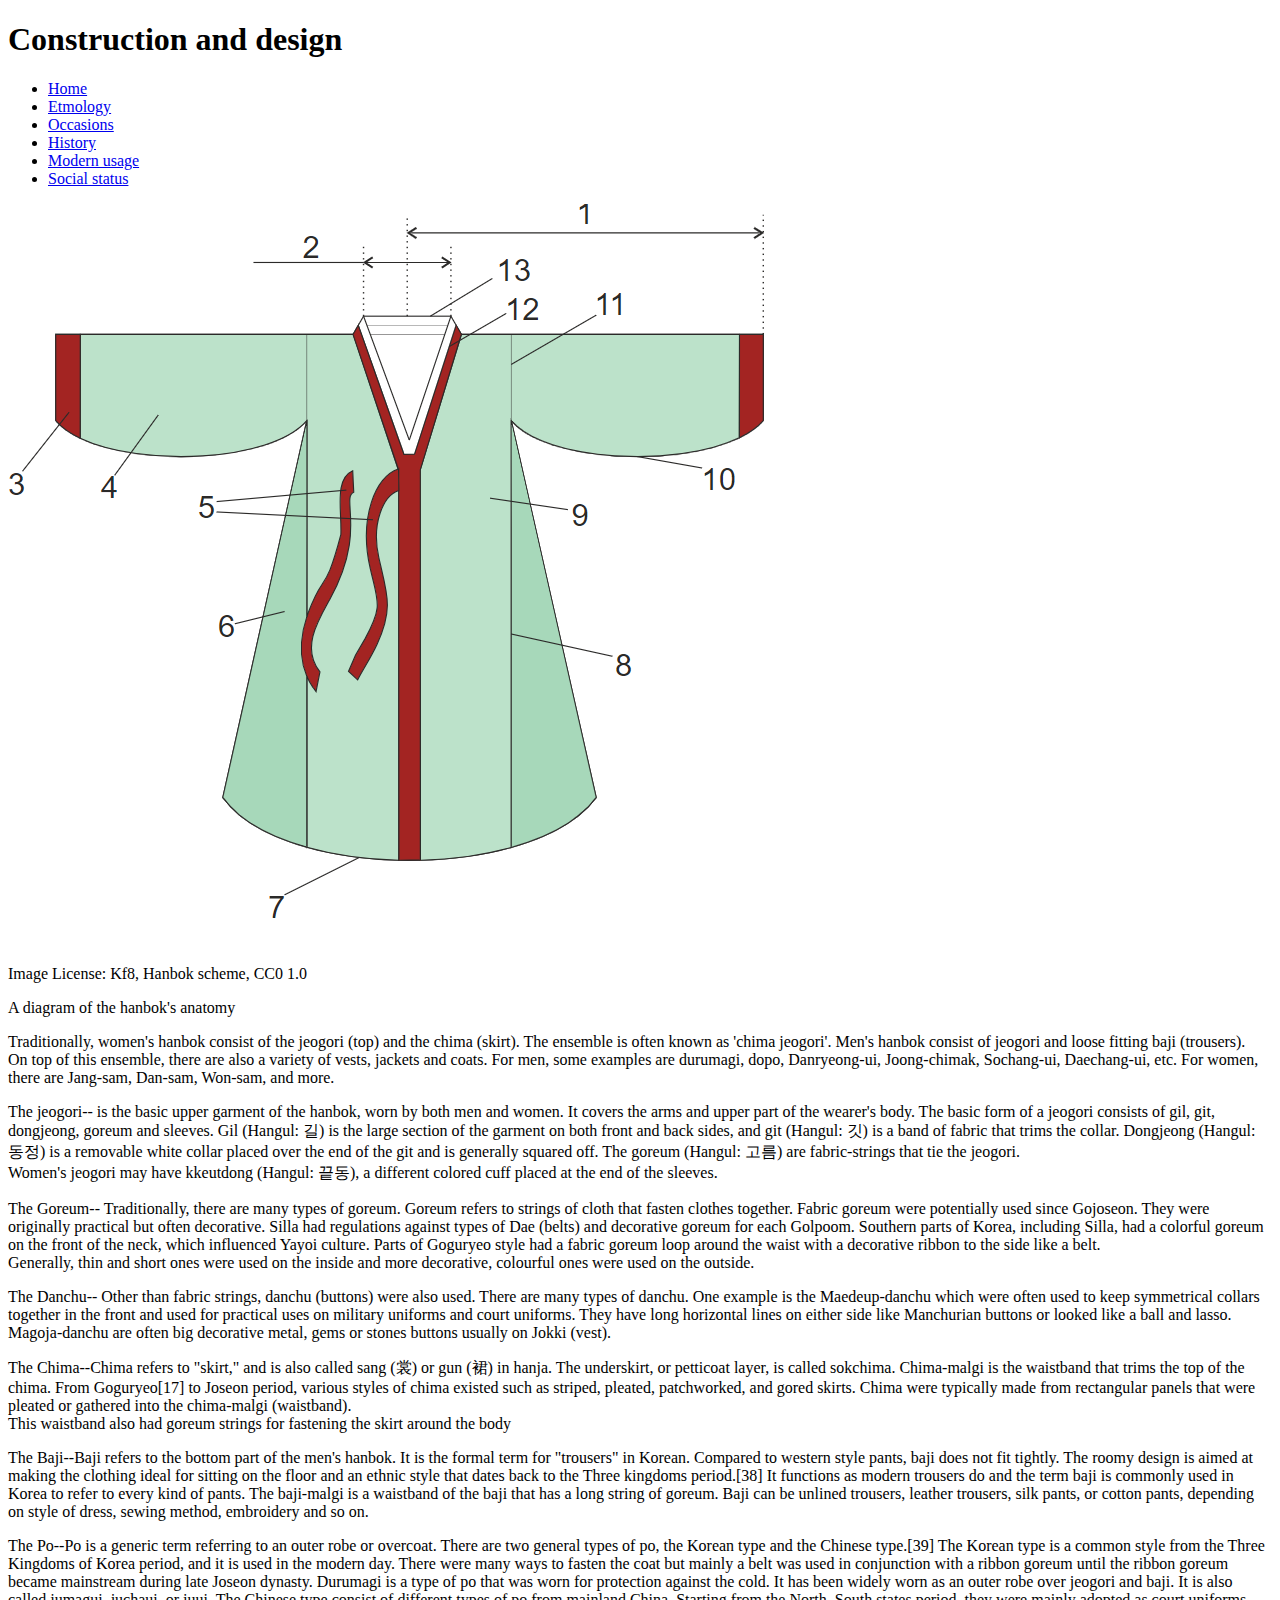
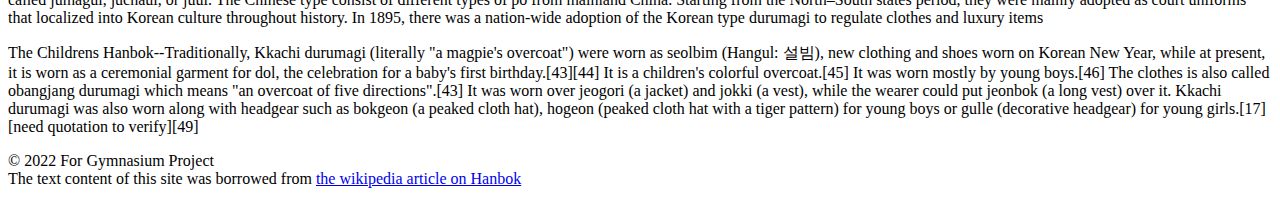
==== pages/Construction-and-design.html @ a3f20449 "added contents on pages" ====
<!DOCTYPE html>
<html lang="en">
<head>
  <meta charset="UTF-8">
  <meta http-equiv="X-UA-Compatible" content="IE=edge">
  <meta name="viewport" content="width=device-width, initial-scale=1.0">
  <title>Construction and design</title>
</head>
<body>
  <header>
    <h1>Construction and design</h1>
  </header>
  <nav>
    <ul class="main-nav">
     <li class="home"><a href="../index.html">Home</a></li>
     <li><a href="./Etmology.html">Etmology</a></li>
     <li><a href="./Occasions.html">Occasions</a></li>
     <li><a href="./History.html">History</a></li>
     <li><a href="./Modern-usage.html">Modern usage</a></li>
     <li><a href="./Social-status.html">Social status</a></li>
    </ul>
 </nav>
 <main>
    <img src="../images/Parts of a Hanbok.png" alt="Parts of a Hanbok">
    <figcaption> Image License: Kf8, Hanbok scheme, CC0 1.0 </figcaption>
    <p>A diagram of the hanbok's anatomy</p>
    <p>Traditionally, women's hanbok consist of the jeogori (top) and the chima (skirt). The ensemble is often known as 'chima jeogori'. Men's hanbok consist of jeogori and loose fitting baji (trousers).<br>
      On top of this ensemble, there are also a variety of vests, jackets and coats. For men, some examples are durumagi, dopo, Danryeong-ui, Joong-chimak, Sochang-ui, Daechang-ui, etc. For women, there are Jang-sam, Dan-sam, Won-sam, and more.</p>
 
 <section>
  <!--This part still needed to be edited-->
    <p>The jeogori-- is the basic upper garment of the hanbok, worn by both men and women. It covers the arms and upper part of the wearer's body.
       The basic form of a jeogori consists of gil, git, dongjeong, goreum and sleeves. Gil (Hangul: 길) is the large section of the garment on both front and back sides, and git (Hangul: 깃) is a band of fabric that trims the collar. Dongjeong (Hangul: 동정) is a removable white collar placed over the end of the git and is generally squared off. The goreum (Hangul: 고름) are fabric-strings that tie the jeogori.<br>
       Women's jeogori may have kkeutdong (Hangul: 끝동), a different colored cuff placed at the end of the sleeves. </p>
    <p>The Goreum-- Traditionally, there are many types of goreum. Goreum refers to strings of cloth that fasten clothes together. Fabric goreum were potentially used since Gojoseon. They were originally practical but often decorative. Silla had regulations against types of Dae (belts) and decorative goreum for each Golpoom. Southern parts of Korea, including Silla, had a colorful goreum on the front of the neck, which influenced Yayoi culture. 
       Parts of Goguryeo style had a fabric goreum loop around the waist with a decorative ribbon to the side like a belt.<br>
       Generally, thin and short ones were used on the inside and more decorative, colourful ones were used on the outside. </p>
    <p>The Danchu-- Other than fabric strings, danchu (buttons) were also used. There are many types of danchu. One example is the Maedeup-danchu which were often used to keep symmetrical collars together in the front and used for practical uses on military uniforms and court uniforms. They have long horizontal lines on either side like Manchurian buttons or looked like a ball and lasso.<br>
       Magoja-danchu are often big decorative metal, gems or stones buttons usually on Jokki (vest).</p>
    <p>The Chima--Chima refers to "skirt," and is also called sang (裳) or gun (裙) in hanja. The underskirt, or petticoat layer, is called sokchima. Chima-malgi is the waistband that trims the top of the chima. From Goguryeo[17] to Joseon period, various styles of chima existed such as striped, pleated, patchworked, and gored skirts. Chima were typically made from rectangular panels that were pleated or gathered into the chima-malgi (waistband).<br>
       This waistband also had goreum strings for fastening the skirt around the body</p>
    <p>The Baji--Baji refers to the bottom part of the men's hanbok. It is the formal term for "trousers" in Korean. Compared to western style pants, baji does not fit tightly.
       The roomy design is aimed at making the clothing ideal for sitting on the floor and an ethnic style that dates back to the Three kingdoms period.[38] 
       It functions as modern trousers do and the term baji is commonly used in Korea to refer to every kind of pants.
       The baji-malgi is a waistband of the baji that has a long string of goreum.
       Baji can be unlined trousers, leather trousers, silk pants, or cotton pants, depending on style of dress, sewing method, embroidery and so on. </p>
    <p>The Po--Po is a generic term referring to an outer robe or overcoat. There are two general types of po, the Korean type and the Chinese type.[39]
      The Korean type is a common style from the Three Kingdoms of Korea period, and it is used in the modern day.
      There were many ways to fasten the coat but mainly a belt was used in conjunction with a ribbon goreum until the ribbon goreum became mainstream during late Joseon dynasty. Durumagi is a type of po that was worn for protection against the cold. It has been widely worn as an outer robe over jeogori and baji. 
      It is also called jumagui, juchaui, or juui.
      The Chinese type consist of different types of po from mainland China. Starting from the North–South states period, they were mainly adopted as court uniforms that localized into Korean culture throughout history. In 1895, there was a nation-wide adoption of the Korean type durumagi to regulate clothes and luxury items</p>
    <p>The Childrens Hanbok--Traditionally, Kkachi durumagi (literally "a magpie's overcoat") were worn as seolbim (Hangul: 설빔), new clothing and shoes worn on Korean New Year, while at present, it is worn as a ceremonial garment for dol, the celebration for a baby's first birthday.[43][44] It is a children's colorful overcoat.[45] It was worn mostly by young boys.[46] The clothes is also called obangjang durumagi which means "an overcoat of five directions".[43] It was worn over jeogori (a jacket) and jokki (a vest), while the wearer could put jeonbok (a long vest) over it.
       Kkachi durumagi was also worn along with headgear such as bokgeon (a peaked cloth hat), hogeon (peaked cloth hat with a tiger pattern) for young boys or gulle (decorative headgear) for young girls.[17][need quotation to verify][49]</p>
    </section>
</main>

 <footer>
  <p>© 2022 For Gymnasium Project<br> The text content of this site was borrowed from <a href="https://en.wikipedia.org/wiki/Hanbok">
      the wikipedia article on Hanbok</a></p>
</footer>
  
  
</body>
</html>
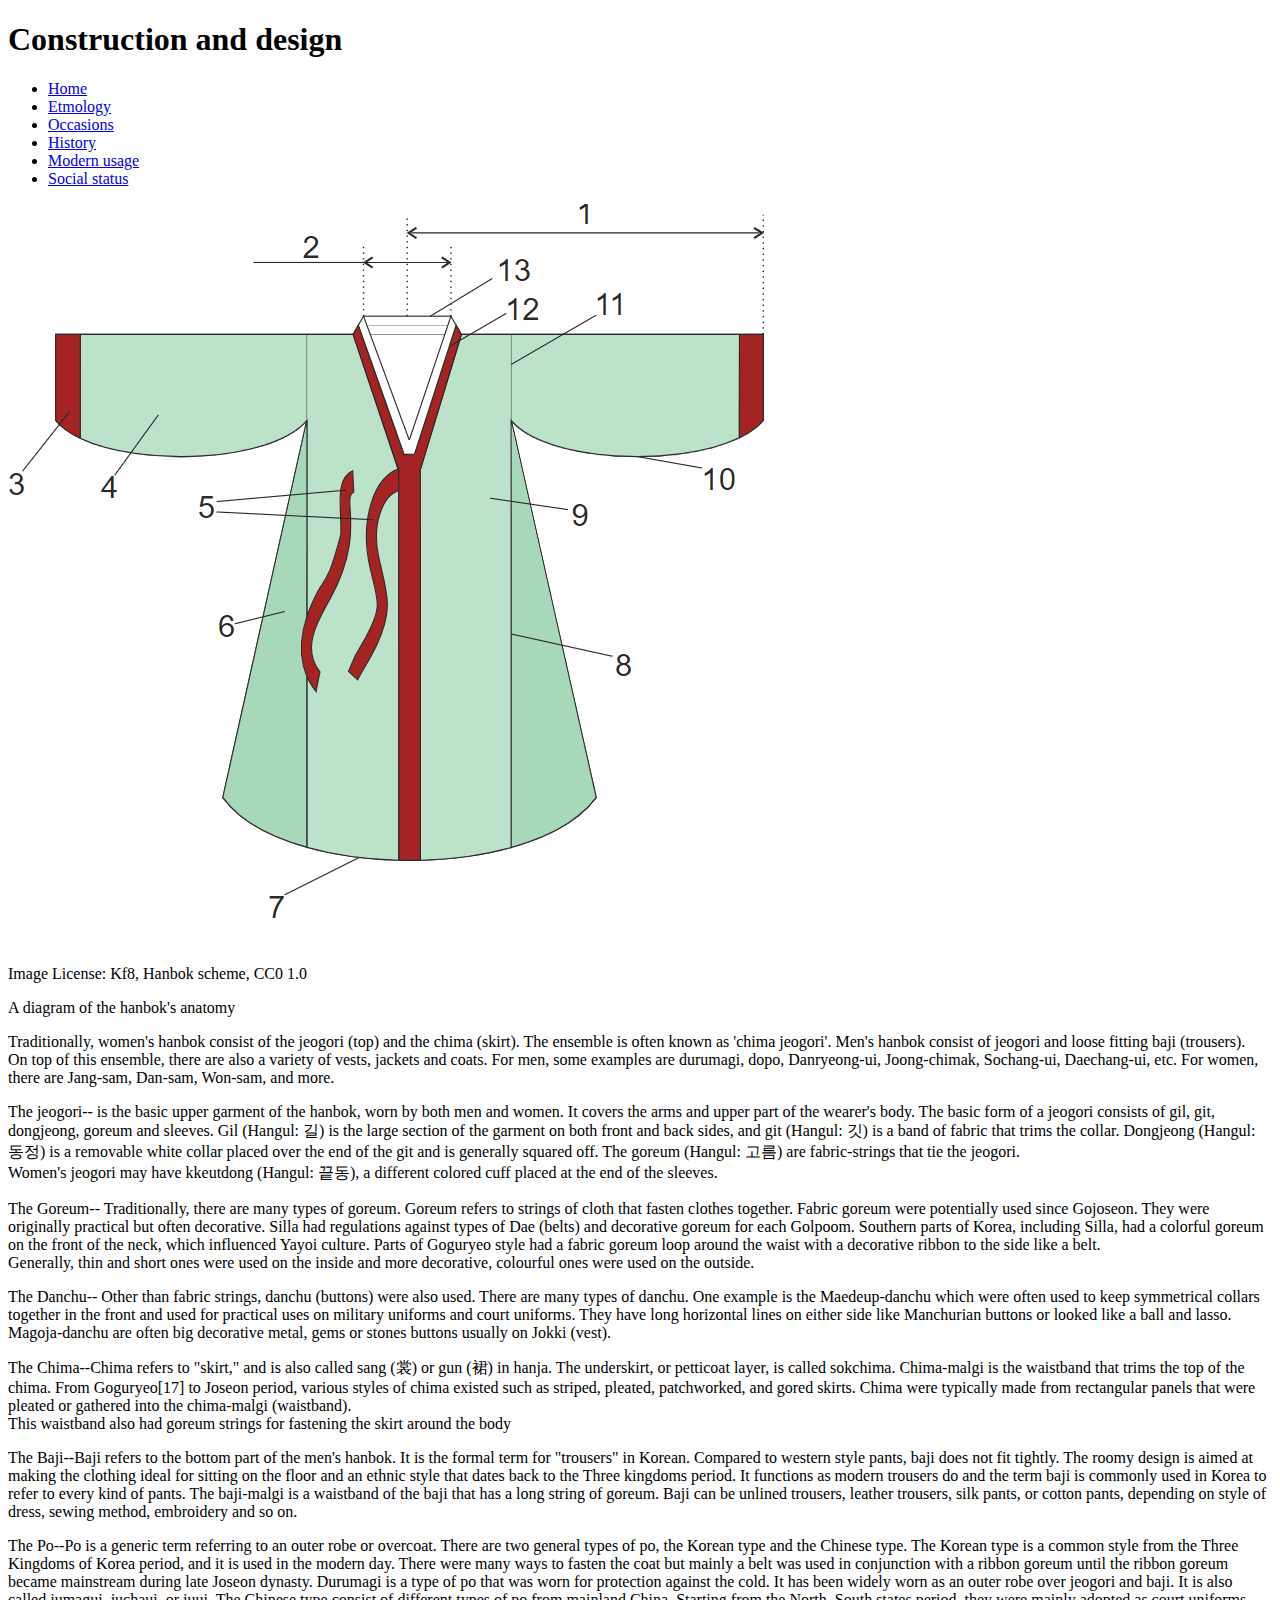
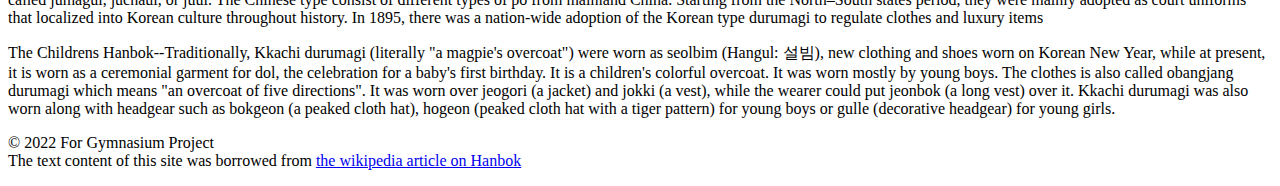
==== commit 30f331ba: "Update Construction-and-design.html" ====
--- a/pages/Construction-and-design.html
+++ b/pages/Construction-and-design.html
@@ -40,17 +40,18 @@
     <p>The Chima--Chima refers to "skirt," and is also called sang (裳) or gun (裙) in hanja. The underskirt, or petticoat layer, is called sokchima. Chima-malgi is the waistband that trims the top of the chima. From Goguryeo[17] to Joseon period, various styles of chima existed such as striped, pleated, patchworked, and gored skirts. Chima were typically made from rectangular panels that were pleated or gathered into the chima-malgi (waistband).<br>
        This waistband also had goreum strings for fastening the skirt around the body</p>
     <p>The Baji--Baji refers to the bottom part of the men's hanbok. It is the formal term for "trousers" in Korean. Compared to western style pants, baji does not fit tightly.
-       The roomy design is aimed at making the clothing ideal for sitting on the floor and an ethnic style that dates back to the Three kingdoms period.[38] 
+       The roomy design is aimed at making the clothing ideal for sitting on the floor and an ethnic style that dates back to the Three kingdoms period.
        It functions as modern trousers do and the term baji is commonly used in Korea to refer to every kind of pants.
        The baji-malgi is a waistband of the baji that has a long string of goreum.
        Baji can be unlined trousers, leather trousers, silk pants, or cotton pants, depending on style of dress, sewing method, embroidery and so on. </p>
-    <p>The Po--Po is a generic term referring to an outer robe or overcoat. There are two general types of po, the Korean type and the Chinese type.[39]
+    <p>The Po--Po is a generic term referring to an outer robe or overcoat. There are two general types of po, the Korean type and the Chinese type.
       The Korean type is a common style from the Three Kingdoms of Korea period, and it is used in the modern day.
       There were many ways to fasten the coat but mainly a belt was used in conjunction with a ribbon goreum until the ribbon goreum became mainstream during late Joseon dynasty. Durumagi is a type of po that was worn for protection against the cold. It has been widely worn as an outer robe over jeogori and baji. 
       It is also called jumagui, juchaui, or juui.
       The Chinese type consist of different types of po from mainland China. Starting from the North–South states period, they were mainly adopted as court uniforms that localized into Korean culture throughout history. In 1895, there was a nation-wide adoption of the Korean type durumagi to regulate clothes and luxury items</p>
-    <p>The Childrens Hanbok--Traditionally, Kkachi durumagi (literally "a magpie's overcoat") were worn as seolbim (Hangul: 설빔), new clothing and shoes worn on Korean New Year, while at present, it is worn as a ceremonial garment for dol, the celebration for a baby's first birthday.[43][44] It is a children's colorful overcoat.[45] It was worn mostly by young boys.[46] The clothes is also called obangjang durumagi which means "an overcoat of five directions".[43] It was worn over jeogori (a jacket) and jokki (a vest), while the wearer could put jeonbok (a long vest) over it.
-       Kkachi durumagi was also worn along with headgear such as bokgeon (a peaked cloth hat), hogeon (peaked cloth hat with a tiger pattern) for young boys or gulle (decorative headgear) for young girls.[17][need quotation to verify][49]</p>
+    <p>The Childrens Hanbok--Traditionally, Kkachi durumagi (literally "a magpie's overcoat") were worn as seolbim (Hangul: 설빔), new clothing and shoes worn on Korean New Year, while at present, it is worn as a ceremonial garment for dol, the celebration for a baby's first birthday. It is a children's colorful overcoat.
+       It was worn mostly by young boys. The clothes is also called obangjang durumagi which means "an overcoat of five directions". It was worn over jeogori (a jacket) and jokki (a vest), while the wearer could put jeonbok (a long vest) over it.
+       Kkachi durumagi was also worn along with headgear such as bokgeon (a peaked cloth hat), hogeon (peaked cloth hat with a tiger pattern) for young boys or gulle (decorative headgear) for young girls.</p>
     </section>
 </main>
 
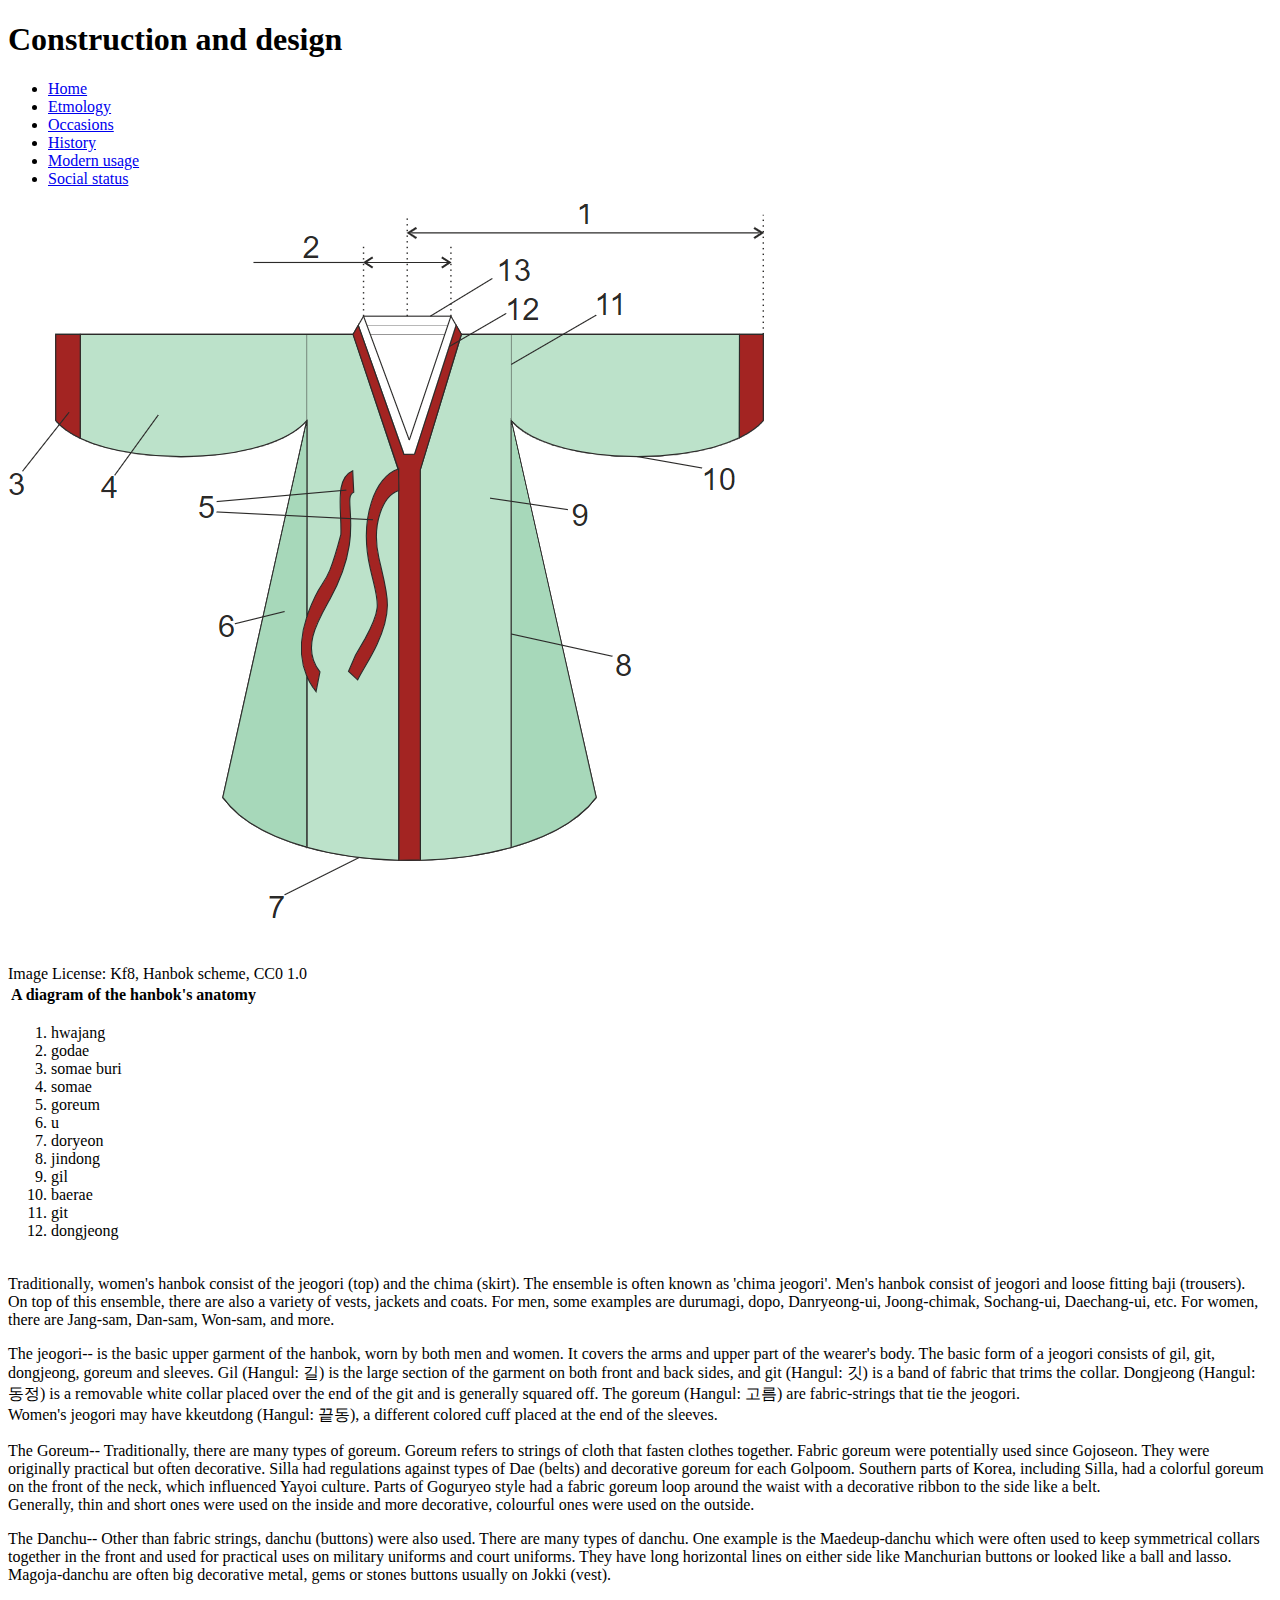
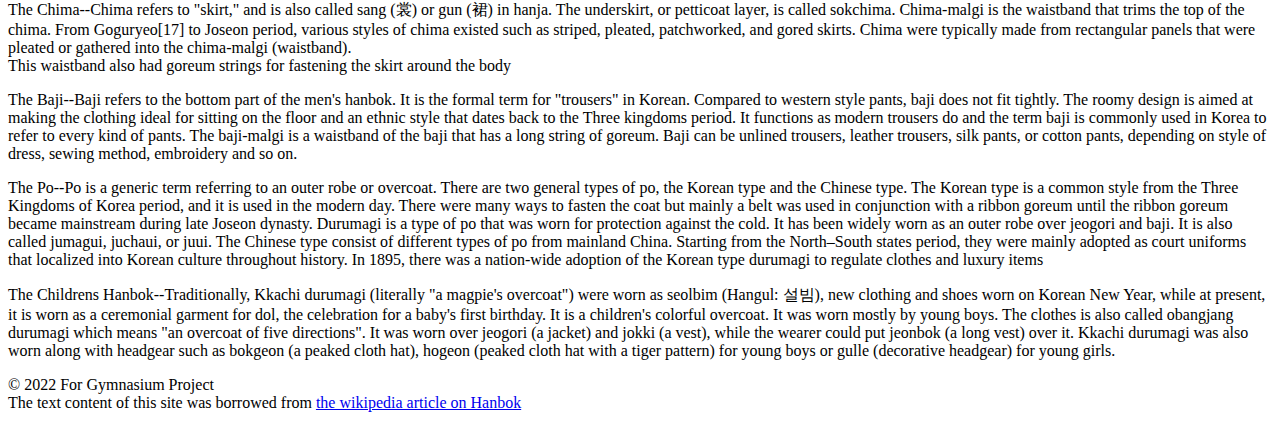
==== commit d5572c6e: "." ====
--- a/pages/Construction-and-design.html
+++ b/pages/Construction-and-design.html
@@ -21,13 +21,37 @@
     </ul>
  </nav>
  <main>
+   <section>
     <img src="../images/Parts of a Hanbok.png" alt="Parts of a Hanbok">
     <figcaption> Image License: Kf8, Hanbok scheme, CC0 1.0 </figcaption>
-    <p>A diagram of the hanbok's anatomy</p>
+    <table>
+      <tr>
+         <th>A diagram of the hanbok's anatomy</th>
+      </tr>
+      <tr>
+         <td>
+            <ol>
+               <li>hwajang</li>
+               <li>godae</li>
+               <li>somae buri</li>
+               <li>somae</li>
+               <li>goreum</li>
+               <li>u</li>
+               <li>doryeon</li>
+               <li>jindong</li>
+               <li>gil</li>
+               <li>baerae</li>
+               <li>git</li>
+               <li>dongjeong</li>
+            </ol>
+         </td>
+      </tr>
+    </table>
+
     <p>Traditionally, women's hanbok consist of the jeogori (top) and the chima (skirt). The ensemble is often known as 'chima jeogori'. Men's hanbok consist of jeogori and loose fitting baji (trousers).<br>
       On top of this ensemble, there are also a variety of vests, jackets and coats. For men, some examples are durumagi, dopo, Danryeong-ui, Joong-chimak, Sochang-ui, Daechang-ui, etc. For women, there are Jang-sam, Dan-sam, Won-sam, and more.</p>
- 
- <section>
+   </section>
+   <section>
   <!--This part still needed to be edited-->
     <p>The jeogori-- is the basic upper garment of the hanbok, worn by both men and women. It covers the arms and upper part of the wearer's body.
        The basic form of a jeogori consists of gil, git, dongjeong, goreum and sleeves. Gil (Hangul: 길) is the large section of the garment on both front and back sides, and git (Hangul: 깃) is a band of fabric that trims the collar. Dongjeong (Hangul: 동정) is a removable white collar placed over the end of the git and is generally squared off. The goreum (Hangul: 고름) are fabric-strings that tie the jeogori.<br>
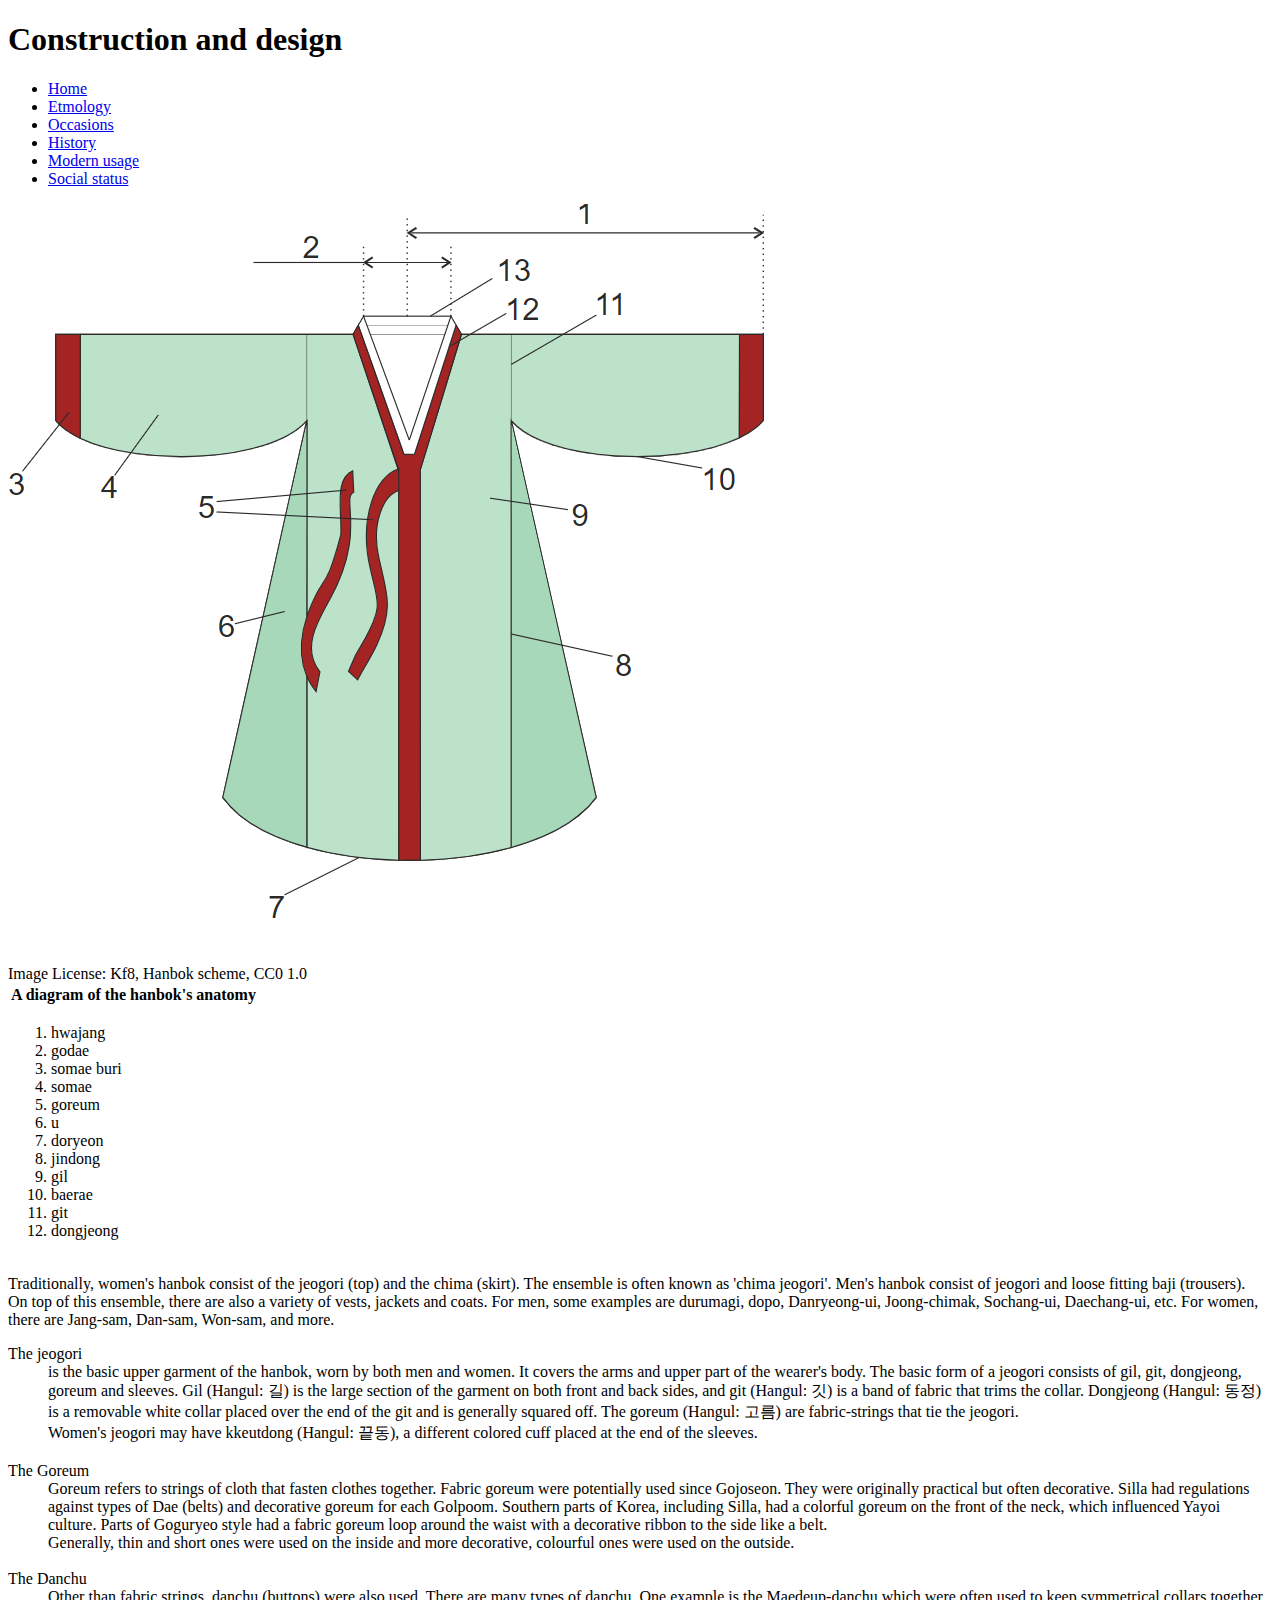
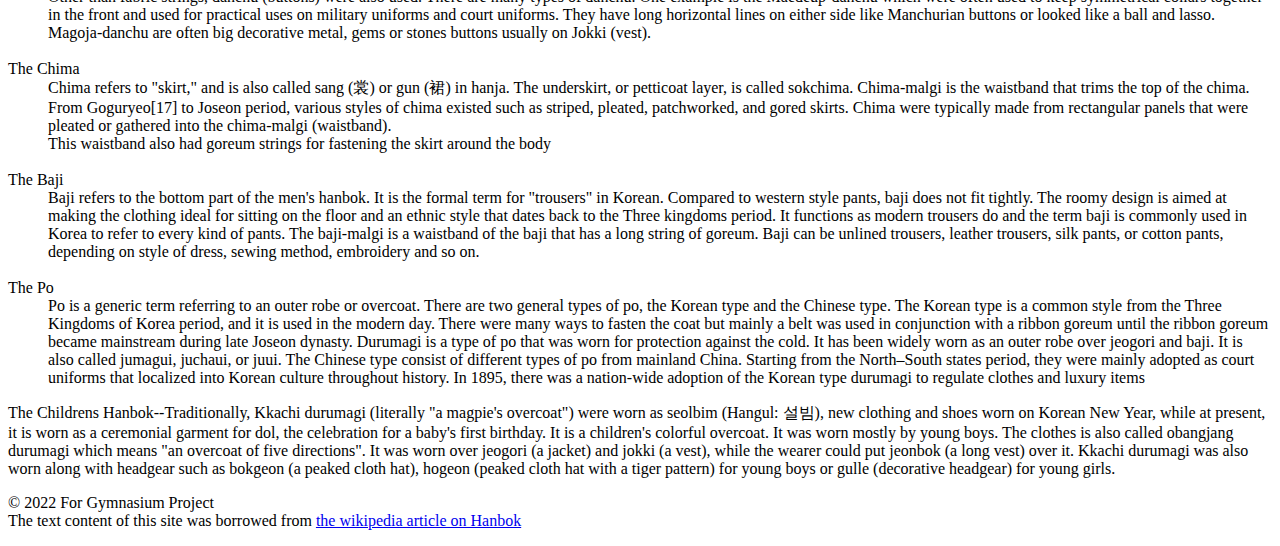
==== commit eb5c1e61: "added image and edited files" ====
--- a/pages/Construction-and-design.html
+++ b/pages/Construction-and-design.html
@@ -53,30 +53,42 @@
    </section>
    <section>
   <!--This part still needed to be edited-->
-    <p>The jeogori-- is the basic upper garment of the hanbok, worn by both men and women. It covers the arms and upper part of the wearer's body.
-       The basic form of a jeogori consists of gil, git, dongjeong, goreum and sleeves. Gil (Hangul: 길) is the large section of the garment on both front and back sides, and git (Hangul: 깃) is a band of fabric that trims the collar. Dongjeong (Hangul: 동정) is a removable white collar placed over the end of the git and is generally squared off. The goreum (Hangul: 고름) are fabric-strings that tie the jeogori.<br>
-       Women's jeogori may have kkeutdong (Hangul: 끝동), a different colored cuff placed at the end of the sleeves. </p>
-    <p>The Goreum-- Traditionally, there are many types of goreum. Goreum refers to strings of cloth that fasten clothes together. Fabric goreum were potentially used since Gojoseon. They were originally practical but often decorative. Silla had regulations against types of Dae (belts) and decorative goreum for each Golpoom. Southern parts of Korea, including Silla, had a colorful goreum on the front of the neck, which influenced Yayoi culture. 
+    <dl>
+      <dt>The jeogori</dt>
+      <dd> is the basic upper garment of the hanbok, worn by both men and women. It covers the arms and upper part of the wearer's body.
+       The basic form of a jeogori consists of gil, git, dongjeong, goreum and sleeves. Gil (Hangul: 길) is the large section of the garment on both front and back sides, and git (Hangul: 깃) is a band of fabric that trims the collar.
+       Dongjeong (Hangul: 동정) is a removable white collar placed over the end of the git and is generally squared off. The goreum (Hangul: 고름) are fabric-strings that tie the jeogori.<br>
+       Women's jeogori may have kkeutdong (Hangul: 끝동), a different colored cuff placed at the end of the sleeves. </dd><br>
+      <dt>The Goreum</dt> 
+      <dd>Goreum refers to strings of cloth that fasten clothes together. Fabric goreum were potentially used since Gojoseon. They were originally practical but often decorative. Silla had regulations against types of Dae (belts) and decorative goreum for each Golpoom.
+       Southern parts of Korea, including Silla, had a colorful goreum on the front of the neck, which influenced Yayoi culture. 
        Parts of Goguryeo style had a fabric goreum loop around the waist with a decorative ribbon to the side like a belt.<br>
-       Generally, thin and short ones were used on the inside and more decorative, colourful ones were used on the outside. </p>
-    <p>The Danchu-- Other than fabric strings, danchu (buttons) were also used. There are many types of danchu. One example is the Maedeup-danchu which were often used to keep symmetrical collars together in the front and used for practical uses on military uniforms and court uniforms. They have long horizontal lines on either side like Manchurian buttons or looked like a ball and lasso.<br>
-       Magoja-danchu are often big decorative metal, gems or stones buttons usually on Jokki (vest).</p>
-    <p>The Chima--Chima refers to "skirt," and is also called sang (裳) or gun (裙) in hanja. The underskirt, or petticoat layer, is called sokchima. Chima-malgi is the waistband that trims the top of the chima. From Goguryeo[17] to Joseon period, various styles of chima existed such as striped, pleated, patchworked, and gored skirts. Chima were typically made from rectangular panels that were pleated or gathered into the chima-malgi (waistband).<br>
-       This waistband also had goreum strings for fastening the skirt around the body</p>
-    <p>The Baji--Baji refers to the bottom part of the men's hanbok. It is the formal term for "trousers" in Korean. Compared to western style pants, baji does not fit tightly.
+       Generally, thin and short ones were used on the inside and more decorative, colourful ones were used on the outside.</dd><br>
+      <dt>The Danchu</dt>
+      <dd>Other than fabric strings, danchu (buttons) were also used. There are many types of danchu. One example is the Maedeup-danchu which were often used to keep symmetrical collars together in the front and used for practical uses on military uniforms and court uniforms. 
+       They have long horizontal lines on either side like Manchurian buttons or looked like a ball and lasso.<br>
+       Magoja-danchu are often big decorative metal, gems or stones buttons usually on Jokki (vest).</dd><br>
+      <dt>The Chima</dt>
+      <dd>Chima refers to "skirt," and is also called sang (裳) or gun (裙) in hanja. The underskirt, or petticoat layer, is called sokchima. Chima-malgi is the waistband that trims the top of the chima. From Goguryeo[17] to Joseon period, various styles of chima existed such as striped, pleated, patchworked, and gored skirts.
+       Chima were typically made from rectangular panels that were pleated or gathered into the chima-malgi (waistband).<br>
+       This waistband also had goreum strings for fastening the skirt around the body</dd><br>
+      <dt>The Baji</dt>
+      <dd>Baji refers to the bottom part of the men's hanbok. It is the formal term for "trousers" in Korean. Compared to western style pants, baji does not fit tightly.
        The roomy design is aimed at making the clothing ideal for sitting on the floor and an ethnic style that dates back to the Three kingdoms period.
        It functions as modern trousers do and the term baji is commonly used in Korea to refer to every kind of pants.
        The baji-malgi is a waistband of the baji that has a long string of goreum.
-       Baji can be unlined trousers, leather trousers, silk pants, or cotton pants, depending on style of dress, sewing method, embroidery and so on. </p>
-    <p>The Po--Po is a generic term referring to an outer robe or overcoat. There are two general types of po, the Korean type and the Chinese type.
+       Baji can be unlined trousers, leather trousers, silk pants, or cotton pants, depending on style of dress, sewing method, embroidery and so on. </dd><br>
+      <dt>The Po</dt>
+      <dd>Po is a generic term referring to an outer robe or overcoat. There are two general types of po, the Korean type and the Chinese type.
       The Korean type is a common style from the Three Kingdoms of Korea period, and it is used in the modern day.
       There were many ways to fasten the coat but mainly a belt was used in conjunction with a ribbon goreum until the ribbon goreum became mainstream during late Joseon dynasty. Durumagi is a type of po that was worn for protection against the cold. It has been widely worn as an outer robe over jeogori and baji. 
       It is also called jumagui, juchaui, or juui.
-      The Chinese type consist of different types of po from mainland China. Starting from the North–South states period, they were mainly adopted as court uniforms that localized into Korean culture throughout history. In 1895, there was a nation-wide adoption of the Korean type durumagi to regulate clothes and luxury items</p>
+      The Chinese type consist of different types of po from mainland China. Starting from the North–South states period, they were mainly adopted as court uniforms that localized into Korean culture throughout history. In 1895, there was a nation-wide adoption of the Korean type durumagi to regulate clothes and luxury items</dd>
     <p>The Childrens Hanbok--Traditionally, Kkachi durumagi (literally "a magpie's overcoat") were worn as seolbim (Hangul: 설빔), new clothing and shoes worn on Korean New Year, while at present, it is worn as a ceremonial garment for dol, the celebration for a baby's first birthday. It is a children's colorful overcoat.
        It was worn mostly by young boys. The clothes is also called obangjang durumagi which means "an overcoat of five directions". It was worn over jeogori (a jacket) and jokki (a vest), while the wearer could put jeonbok (a long vest) over it.
        Kkachi durumagi was also worn along with headgear such as bokgeon (a peaked cloth hat), hogeon (peaked cloth hat with a tiger pattern) for young boys or gulle (decorative headgear) for young girls.</p>
-    </section>
+    </dl>
+   </section>
 </main>
 
  <footer>
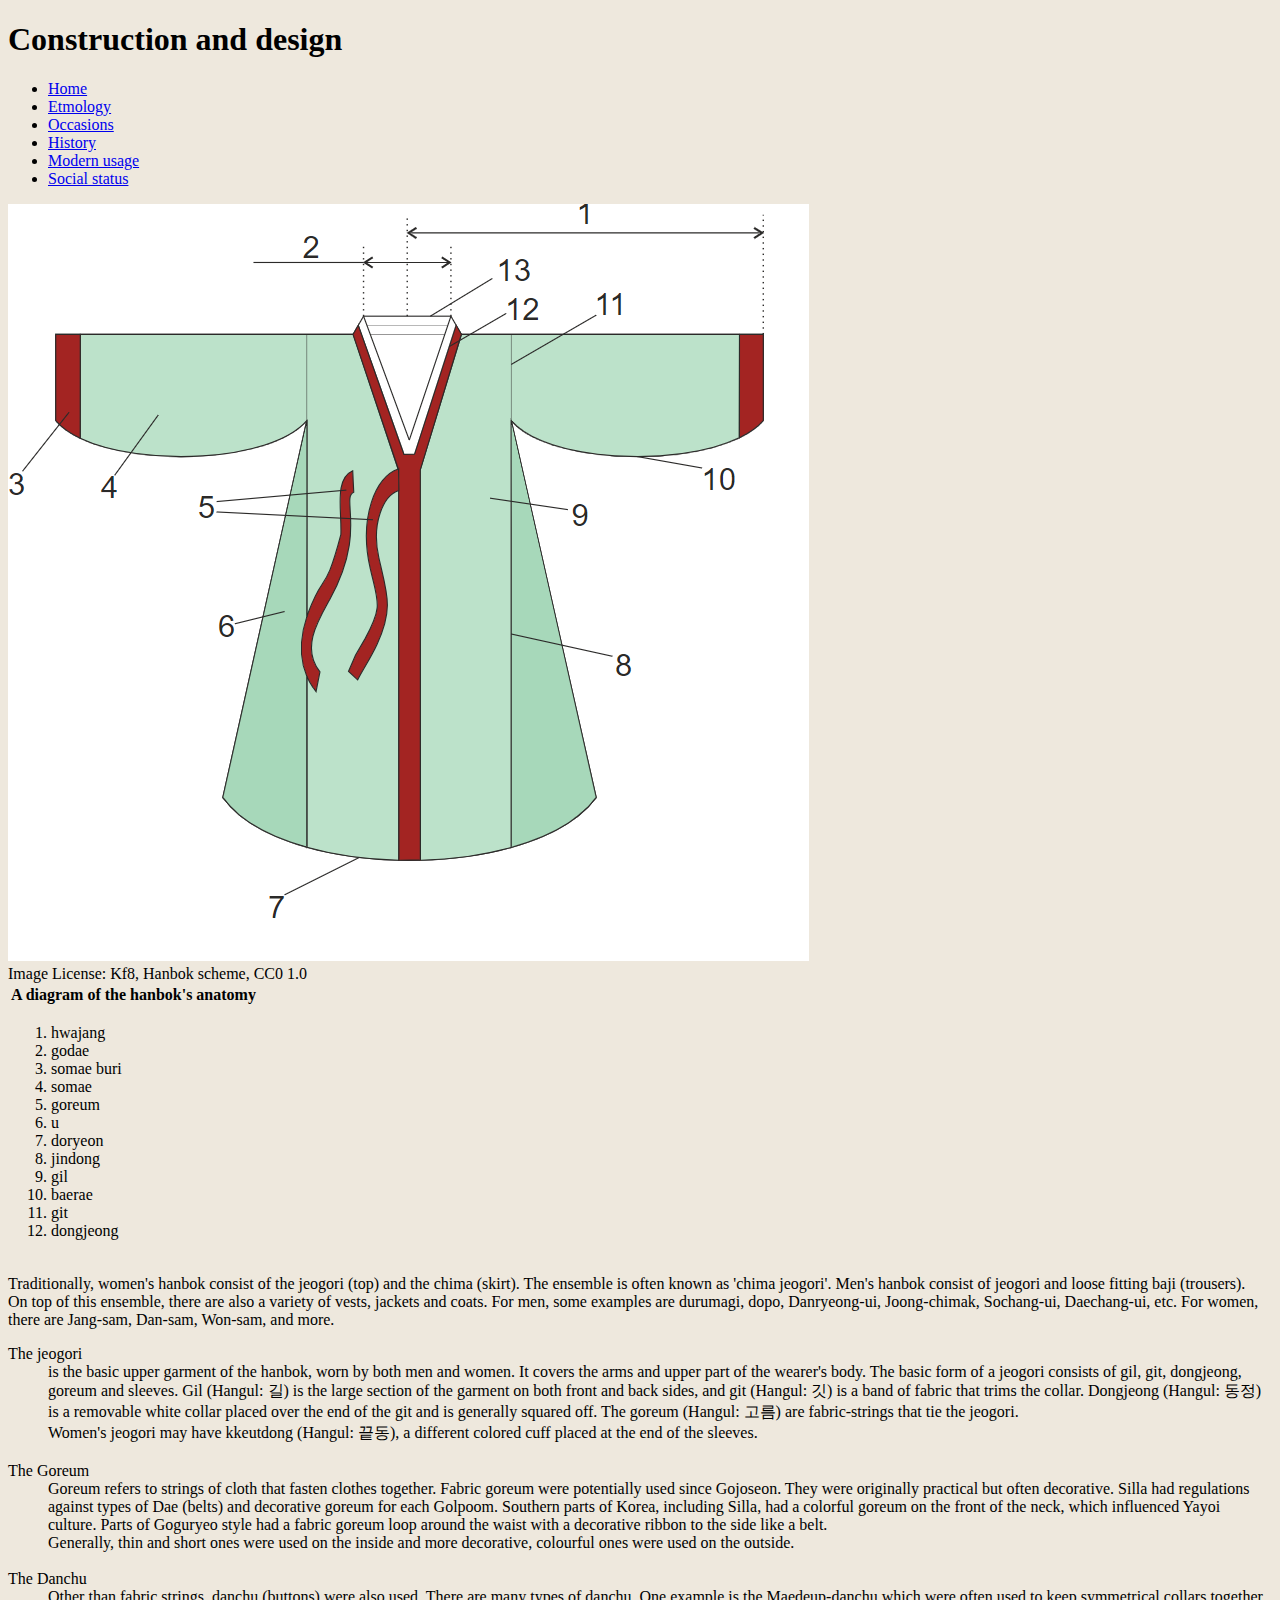
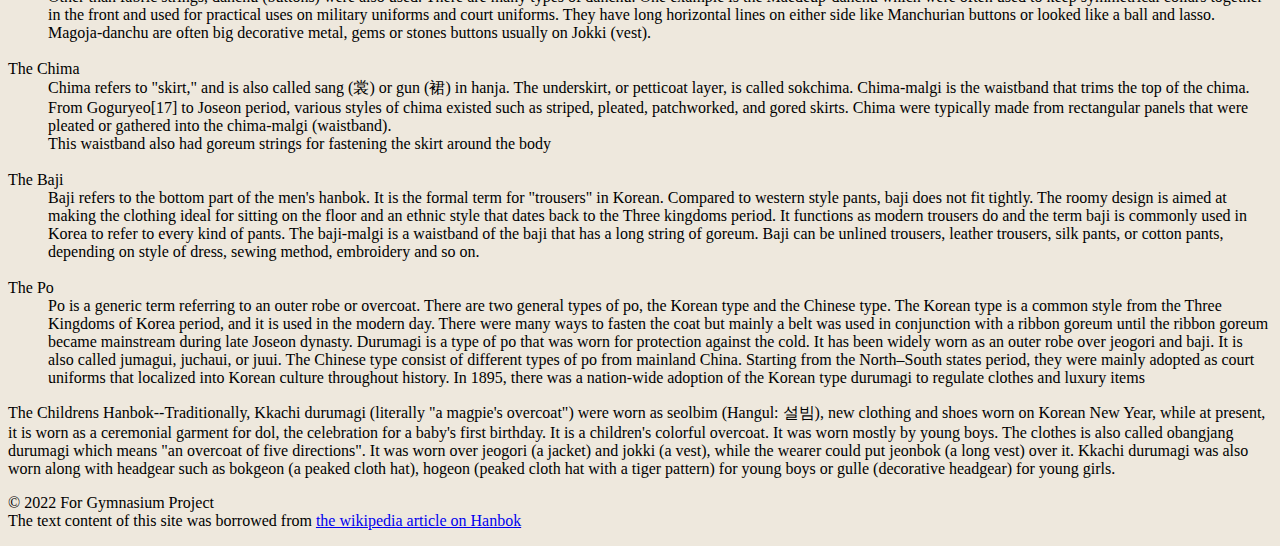
==== commit f3ff1777: "added css" ====
--- a/pages/Construction-and-design.html
+++ b/pages/Construction-and-design.html
@@ -1,101 +1,105 @@
 <!DOCTYPE html>
 <html lang="en">
-<head>
-  <meta charset="UTF-8">
-  <meta http-equiv="X-UA-Compatible" content="IE=edge">
-  <meta name="viewport" content="width=device-width, initial-scale=1.0">
-  <title>Construction and design</title>
-</head>
-<body>
-  <header>
-    <h1>Construction and design</h1>
-  </header>
-  <nav>
-    <ul class="main-nav">
-     <li class="home"><a href="../index.html">Home</a></li>
-     <li><a href="./Etmology.html">Etmology</a></li>
-     <li><a href="./Occasions.html">Occasions</a></li>
-     <li><a href="./History.html">History</a></li>
-     <li><a href="./Modern-usage.html">Modern usage</a></li>
-     <li><a href="./Social-status.html">Social status</a></li>
-    </ul>
- </nav>
- <main>
-   <section>
-    <img src="../images/Parts of a Hanbok.png" alt="Parts of a Hanbok">
-    <figcaption> Image License: Kf8, Hanbok scheme, CC0 1.0 </figcaption>
-    <table>
-      <tr>
-         <th>A diagram of the hanbok's anatomy</th>
-      </tr>
-      <tr>
-         <td>
-            <ol>
-               <li>hwajang</li>
-               <li>godae</li>
-               <li>somae buri</li>
-               <li>somae</li>
-               <li>goreum</li>
-               <li>u</li>
-               <li>doryeon</li>
-               <li>jindong</li>
-               <li>gil</li>
-               <li>baerae</li>
-               <li>git</li>
-               <li>dongjeong</li>
-            </ol>
-         </td>
-      </tr>
-    </table>
+  <head>
+    <meta charset="UTF-8">
+    <meta http-equiv="X-UA-Compatible" content="IE=edge">
+    <meta name="viewport" content="width=device-width, initial-scale=1.0">
+    <title>Construction and design</title>
+    <link rel="stylesheet" href="../styles.css">
+  </head>
 
-    <p>Traditionally, women's hanbok consist of the jeogori (top) and the chima (skirt). The ensemble is often known as 'chima jeogori'. Men's hanbok consist of jeogori and loose fitting baji (trousers).<br>
-      On top of this ensemble, there are also a variety of vests, jackets and coats. For men, some examples are durumagi, dopo, Danryeong-ui, Joong-chimak, Sochang-ui, Daechang-ui, etc. For women, there are Jang-sam, Dan-sam, Won-sam, and more.</p>
-   </section>
-   <section>
-  <!--This part still needed to be edited-->
-    <dl>
-      <dt>The jeogori</dt>
-      <dd> is the basic upper garment of the hanbok, worn by both men and women. It covers the arms and upper part of the wearer's body.
-       The basic form of a jeogori consists of gil, git, dongjeong, goreum and sleeves. Gil (Hangul: 길) is the large section of the garment on both front and back sides, and git (Hangul: 깃) is a band of fabric that trims the collar.
-       Dongjeong (Hangul: 동정) is a removable white collar placed over the end of the git and is generally squared off. The goreum (Hangul: 고름) are fabric-strings that tie the jeogori.<br>
-       Women's jeogori may have kkeutdong (Hangul: 끝동), a different colored cuff placed at the end of the sleeves. </dd><br>
-      <dt>The Goreum</dt> 
-      <dd>Goreum refers to strings of cloth that fasten clothes together. Fabric goreum were potentially used since Gojoseon. They were originally practical but often decorative. Silla had regulations against types of Dae (belts) and decorative goreum for each Golpoom.
-       Southern parts of Korea, including Silla, had a colorful goreum on the front of the neck, which influenced Yayoi culture. 
-       Parts of Goguryeo style had a fabric goreum loop around the waist with a decorative ribbon to the side like a belt.<br>
-       Generally, thin and short ones were used on the inside and more decorative, colourful ones were used on the outside.</dd><br>
-      <dt>The Danchu</dt>
-      <dd>Other than fabric strings, danchu (buttons) were also used. There are many types of danchu. One example is the Maedeup-danchu which were often used to keep symmetrical collars together in the front and used for practical uses on military uniforms and court uniforms. 
-       They have long horizontal lines on either side like Manchurian buttons or looked like a ball and lasso.<br>
-       Magoja-danchu are often big decorative metal, gems or stones buttons usually on Jokki (vest).</dd><br>
-      <dt>The Chima</dt>
-      <dd>Chima refers to "skirt," and is also called sang (裳) or gun (裙) in hanja. The underskirt, or petticoat layer, is called sokchima. Chima-malgi is the waistband that trims the top of the chima. From Goguryeo[17] to Joseon period, various styles of chima existed such as striped, pleated, patchworked, and gored skirts.
-       Chima were typically made from rectangular panels that were pleated or gathered into the chima-malgi (waistband).<br>
-       This waistband also had goreum strings for fastening the skirt around the body</dd><br>
-      <dt>The Baji</dt>
-      <dd>Baji refers to the bottom part of the men's hanbok. It is the formal term for "trousers" in Korean. Compared to western style pants, baji does not fit tightly.
-       The roomy design is aimed at making the clothing ideal for sitting on the floor and an ethnic style that dates back to the Three kingdoms period.
-       It functions as modern trousers do and the term baji is commonly used in Korea to refer to every kind of pants.
-       The baji-malgi is a waistband of the baji that has a long string of goreum.
-       Baji can be unlined trousers, leather trousers, silk pants, or cotton pants, depending on style of dress, sewing method, embroidery and so on. </dd><br>
-      <dt>The Po</dt>
-      <dd>Po is a generic term referring to an outer robe or overcoat. There are two general types of po, the Korean type and the Chinese type.
-      The Korean type is a common style from the Three Kingdoms of Korea period, and it is used in the modern day.
-      There were many ways to fasten the coat but mainly a belt was used in conjunction with a ribbon goreum until the ribbon goreum became mainstream during late Joseon dynasty. Durumagi is a type of po that was worn for protection against the cold. It has been widely worn as an outer robe over jeogori and baji. 
-      It is also called jumagui, juchaui, or juui.
-      The Chinese type consist of different types of po from mainland China. Starting from the North–South states period, they were mainly adopted as court uniforms that localized into Korean culture throughout history. In 1895, there was a nation-wide adoption of the Korean type durumagi to regulate clothes and luxury items</dd>
-    <p>The Childrens Hanbok--Traditionally, Kkachi durumagi (literally "a magpie's overcoat") were worn as seolbim (Hangul: 설빔), new clothing and shoes worn on Korean New Year, while at present, it is worn as a ceremonial garment for dol, the celebration for a baby's first birthday. It is a children's colorful overcoat.
-       It was worn mostly by young boys. The clothes is also called obangjang durumagi which means "an overcoat of five directions". It was worn over jeogori (a jacket) and jokki (a vest), while the wearer could put jeonbok (a long vest) over it.
-       Kkachi durumagi was also worn along with headgear such as bokgeon (a peaked cloth hat), hogeon (peaked cloth hat with a tiger pattern) for young boys or gulle (decorative headgear) for young girls.</p>
-    </dl>
-   </section>
-</main>
+  <body>
+    <header>
+      <h1>Construction and design</h1>
+    </header>
 
- <footer>
-  <p>© 2022 For Gymnasium Project<br> The text content of this site was borrowed from <a href="https://en.wikipedia.org/wiki/Hanbok">
-      the wikipedia article on Hanbok</a></p>
-</footer>
+    <nav>
+      <ul class="main-nav">
+      <li class="home"><a href="../index.html">Home</a></li>
+      <li><a href="./Etmology.html">Etmology</a></li>
+      <li><a href="./Occasions.html">Occasions</a></li>
+      <li><a href="./History.html">History</a></li>
+      <li><a href="./Modern-usage.html">Modern usage</a></li>
+      <li><a href="./Social-status.html">Social status</a></li>
+      </ul>
+  </nav>
   
-  
-</body>
+  <main>
+    <section>
+      <img src="../images/Parts of a Hanbok.png" alt="Parts of a Hanbok">
+      <figcaption> Image License: Kf8, Hanbok scheme, CC0 1.0 </figcaption>
+      <table>
+        <tr>
+          <th>A diagram of the hanbok's anatomy</th>
+        </tr>
+        <tr>
+          <td>
+              <ol>
+                <li>hwajang</li>
+                <li>godae</li>
+                <li>somae buri</li>
+                <li>somae</li>
+                <li>goreum</li>
+                <li>u</li>
+                <li>doryeon</li>
+                <li>jindong</li>
+                <li>gil</li>
+                <li>baerae</li>
+                <li>git</li>
+                <li>dongjeong</li>
+              </ol>
+          </td>
+        </tr>
+      </table>
+
+      <p>Traditionally, women's hanbok consist of the jeogori (top) and the chima (skirt). The ensemble is often known as 'chima jeogori'. Men's hanbok consist of jeogori and loose fitting baji (trousers).<br>
+        On top of this ensemble, there are also a variety of vests, jackets and coats. For men, some examples are durumagi, dopo, Danryeong-ui, Joong-chimak, Sochang-ui, Daechang-ui, etc. For women, there are Jang-sam, Dan-sam, Won-sam, and more.</p>
+    </section>
+    <section>
+    <!--This part still needed to be edited-->
+      <dl>
+        <dt>The jeogori</dt>
+        <dd> is the basic upper garment of the hanbok, worn by both men and women. It covers the arms and upper part of the wearer's body.
+        The basic form of a jeogori consists of gil, git, dongjeong, goreum and sleeves. Gil (Hangul: 길) is the large section of the garment on both front and back sides, and git (Hangul: 깃) is a band of fabric that trims the collar.
+        Dongjeong (Hangul: 동정) is a removable white collar placed over the end of the git and is generally squared off. The goreum (Hangul: 고름) are fabric-strings that tie the jeogori.<br>
+        Women's jeogori may have kkeutdong (Hangul: 끝동), a different colored cuff placed at the end of the sleeves. </dd><br>
+        <dt>The Goreum</dt> 
+        <dd>Goreum refers to strings of cloth that fasten clothes together. Fabric goreum were potentially used since Gojoseon. They were originally practical but often decorative. Silla had regulations against types of Dae (belts) and decorative goreum for each Golpoom.
+        Southern parts of Korea, including Silla, had a colorful goreum on the front of the neck, which influenced Yayoi culture. 
+        Parts of Goguryeo style had a fabric goreum loop around the waist with a decorative ribbon to the side like a belt.<br>
+        Generally, thin and short ones were used on the inside and more decorative, colourful ones were used on the outside.</dd><br>
+        <dt>The Danchu</dt>
+        <dd>Other than fabric strings, danchu (buttons) were also used. There are many types of danchu. One example is the Maedeup-danchu which were often used to keep symmetrical collars together in the front and used for practical uses on military uniforms and court uniforms. 
+        They have long horizontal lines on either side like Manchurian buttons or looked like a ball and lasso.<br>
+        Magoja-danchu are often big decorative metal, gems or stones buttons usually on Jokki (vest).</dd><br>
+        <dt>The Chima</dt>
+        <dd>Chima refers to "skirt," and is also called sang (裳) or gun (裙) in hanja. The underskirt, or petticoat layer, is called sokchima. Chima-malgi is the waistband that trims the top of the chima. From Goguryeo[17] to Joseon period, various styles of chima existed such as striped, pleated, patchworked, and gored skirts.
+        Chima were typically made from rectangular panels that were pleated or gathered into the chima-malgi (waistband).<br>
+        This waistband also had goreum strings for fastening the skirt around the body</dd><br>
+        <dt>The Baji</dt>
+        <dd>Baji refers to the bottom part of the men's hanbok. It is the formal term for "trousers" in Korean. Compared to western style pants, baji does not fit tightly.
+        The roomy design is aimed at making the clothing ideal for sitting on the floor and an ethnic style that dates back to the Three kingdoms period.
+        It functions as modern trousers do and the term baji is commonly used in Korea to refer to every kind of pants.
+        The baji-malgi is a waistband of the baji that has a long string of goreum.
+        Baji can be unlined trousers, leather trousers, silk pants, or cotton pants, depending on style of dress, sewing method, embroidery and so on. </dd><br>
+        <dt>The Po</dt>
+        <dd>Po is a generic term referring to an outer robe or overcoat. There are two general types of po, the Korean type and the Chinese type.
+        The Korean type is a common style from the Three Kingdoms of Korea period, and it is used in the modern day.
+        There were many ways to fasten the coat but mainly a belt was used in conjunction with a ribbon goreum until the ribbon goreum became mainstream during late Joseon dynasty. Durumagi is a type of po that was worn for protection against the cold. It has been widely worn as an outer robe over jeogori and baji. 
+        It is also called jumagui, juchaui, or juui.
+        The Chinese type consist of different types of po from mainland China. Starting from the North–South states period, they were mainly adopted as court uniforms that localized into Korean culture throughout history. In 1895, there was a nation-wide adoption of the Korean type durumagi to regulate clothes and luxury items</dd>
+      <p>The Childrens Hanbok--Traditionally, Kkachi durumagi (literally "a magpie's overcoat") were worn as seolbim (Hangul: 설빔), new clothing and shoes worn on Korean New Year, while at present, it is worn as a ceremonial garment for dol, the celebration for a baby's first birthday. It is a children's colorful overcoat.
+        It was worn mostly by young boys. The clothes is also called obangjang durumagi which means "an overcoat of five directions". It was worn over jeogori (a jacket) and jokki (a vest), while the wearer could put jeonbok (a long vest) over it.
+        Kkachi durumagi was also worn along with headgear such as bokgeon (a peaked cloth hat), hogeon (peaked cloth hat with a tiger pattern) for young boys or gulle (decorative headgear) for young girls.</p>
+      </dl>
+    </section>
+  </main>
+
+  <footer>
+    <p>© 2022 For Gymnasium Project<br> The text content of this site was borrowed from <a href="https://en.wikipedia.org/wiki/Hanbok">
+        the wikipedia article on Hanbok</a></p>
+  </footer>
+    
+    
+  </body>
 </html>--- a/styles.css
+++ b/styles.css
@@ -0,0 +1,8 @@
+/* Global Layout Set-up */
+* { 
+    box-sizing: border-box;
+  }
+
+body  {
+    background-color: #Eee8dd;
+}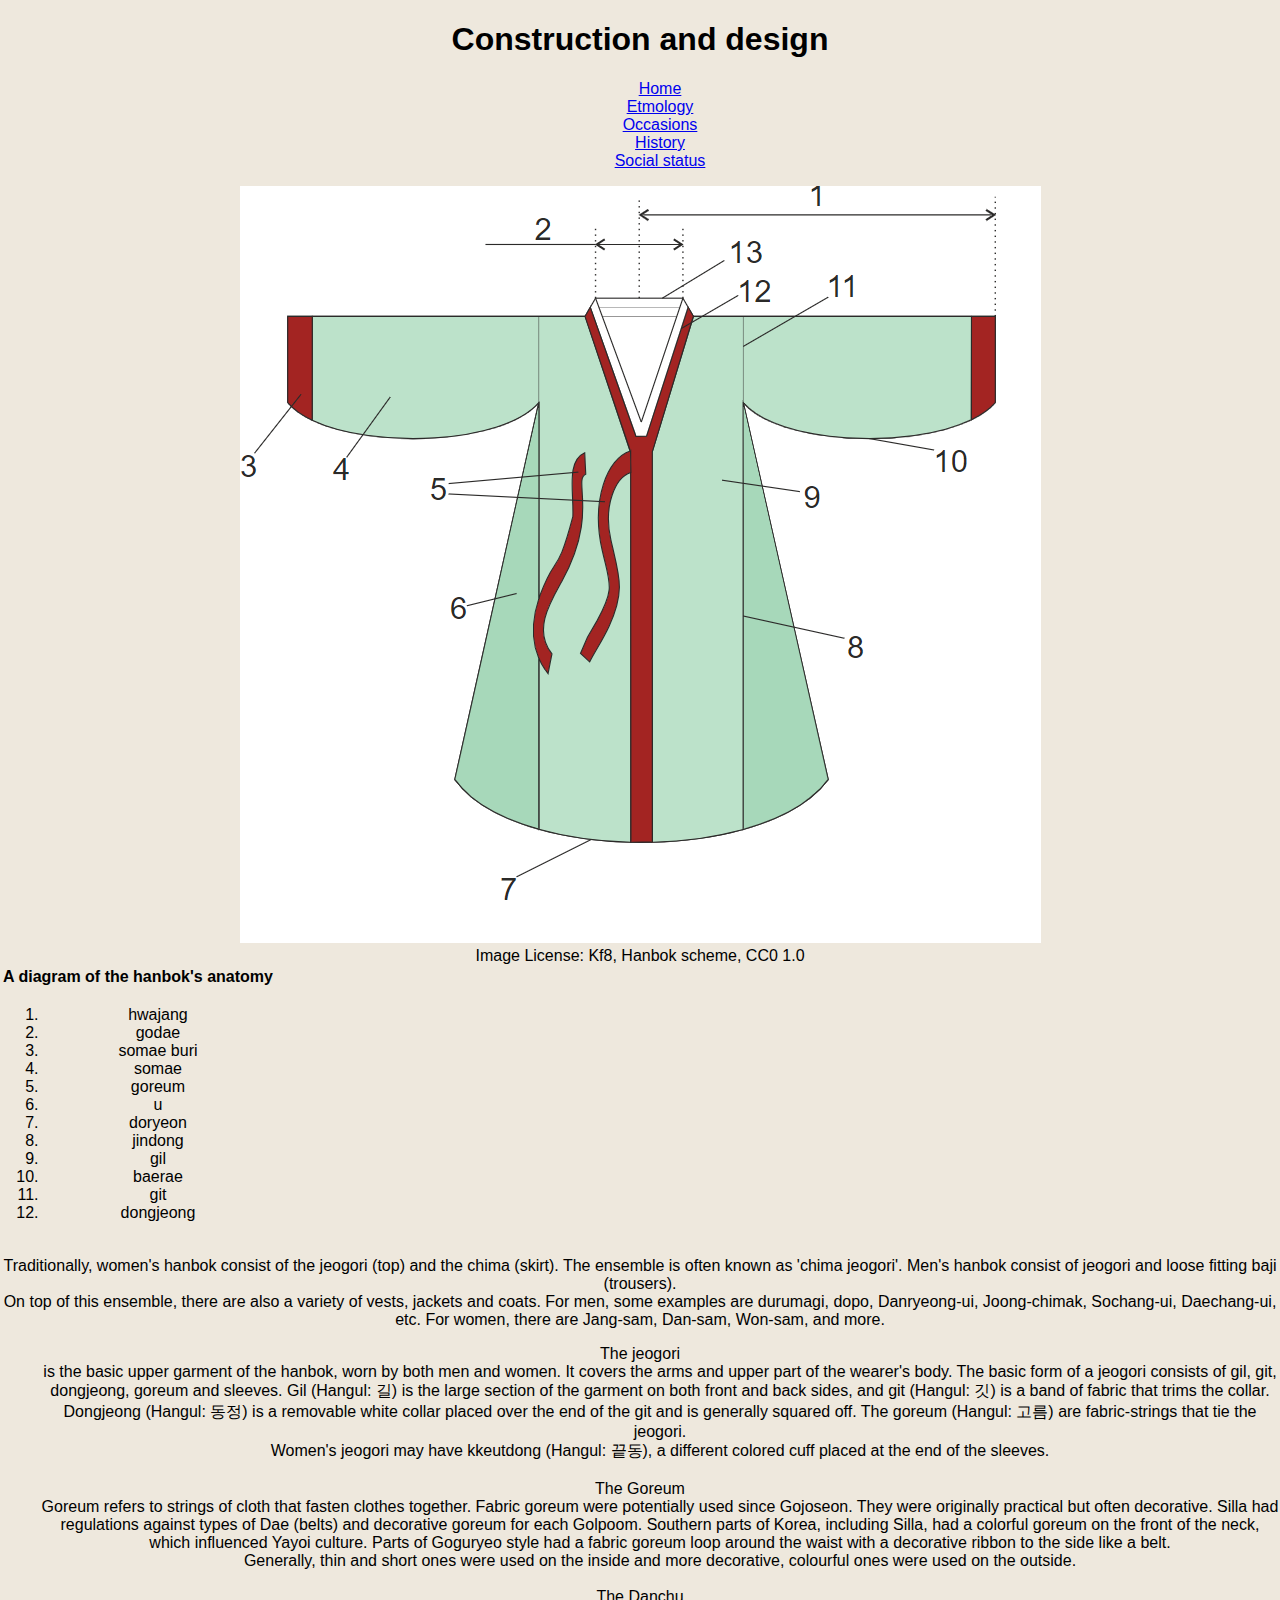
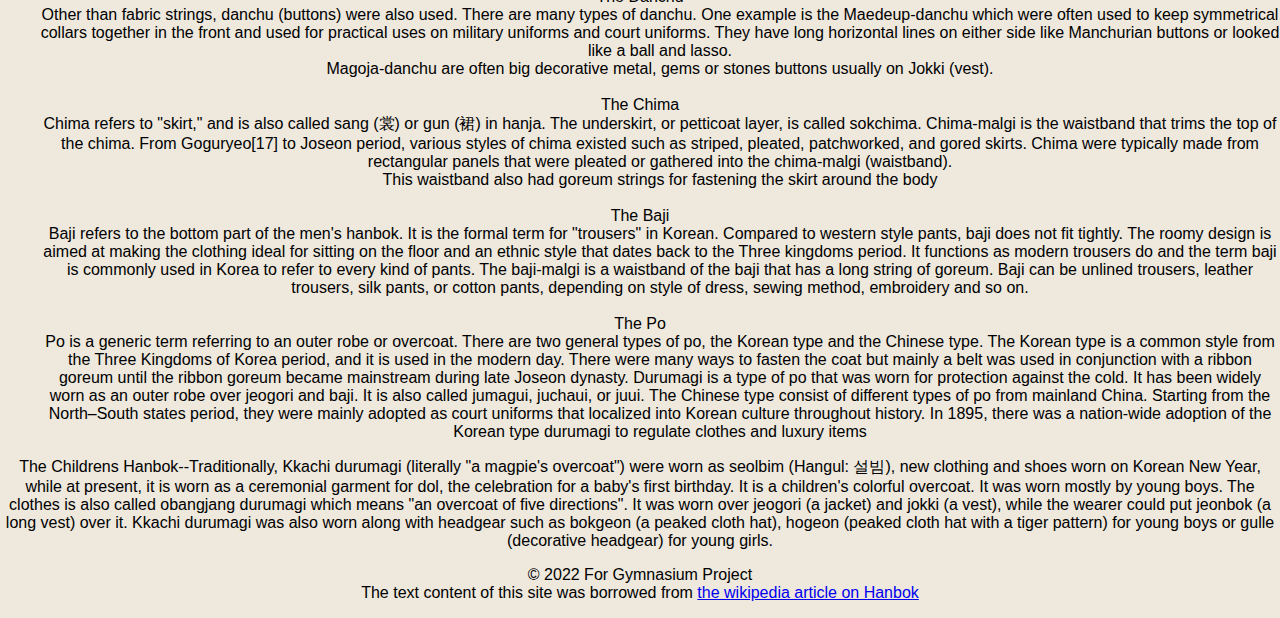
==== commit a671e1f3: "added another section" ====
--- a/pages/Construction-and-design.html
+++ b/pages/Construction-and-design.html
@@ -19,7 +19,6 @@
       <li><a href="./Etmology.html">Etmology</a></li>
       <li><a href="./Occasions.html">Occasions</a></li>
       <li><a href="./History.html">History</a></li>
-      <li><a href="./Modern-usage.html">Modern usage</a></li>
       <li><a href="./Social-status.html">Social status</a></li>
       </ul>
   </nav>
--- a/styles.css
+++ b/styles.css
@@ -4,5 +4,17 @@
   }
 
 body  {
+    margin: 0;
+    padding: 0;
+    text-align: center;
     background-color: #Eee8dd;
+    font-family: 'Cabin', sans-serif;
+}
+
+
+
+/*For Navigation*/
+
+ ul.main-nav {
+    list-style: none;
 }